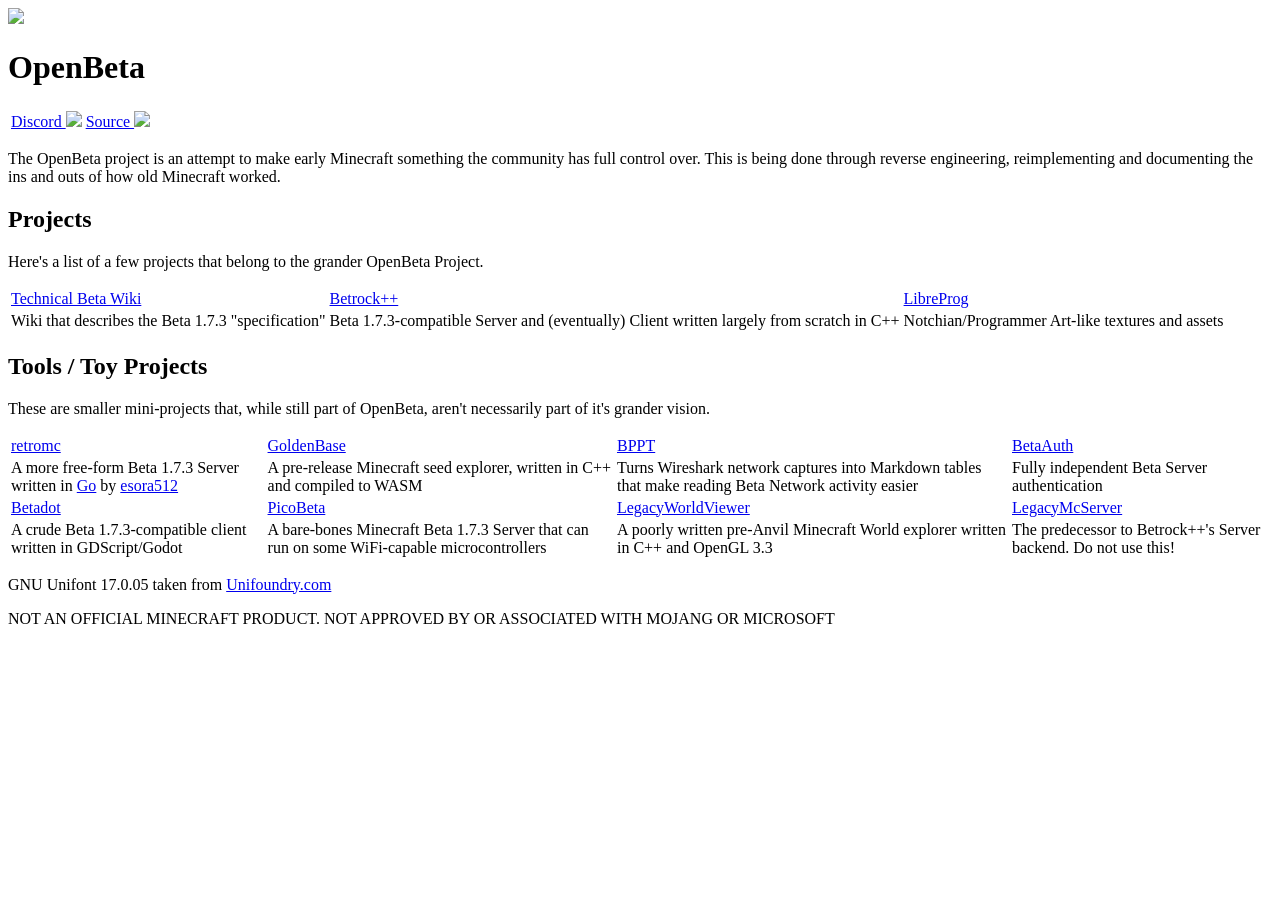
==== index.html @ 2d56eeeb "Updated links" ====
<!DOCTYPE html>
<html>
    <head>
        <meta charset="UTF-8">
        <meta name="viewport" content="width=device-width, initial-scale=1.0">
        <title>OpenBeta</title>
        <link rel="icon" type="image/x-icon" href="./favicon.ico">
        <meta name="description" content="The OpenBeta project is an attempt to make early Minecraft
                something the community has full control over. This is being done
                through reverse engineering, reimplementing and documenting the ins
                and outs of how old Minecraft worked.">

        <!-- Open Graph -->
        <meta property="og:type" content="website">
        <meta property="og:title" content="OpenBeta">
        <meta property="og:description" content="The OpenBeta project is an attempt to make early Minecraft
                something the community has full control over. This is being done
                through reverse engineering, reimplementing and documenting the ins
                and outs of how old Minecraft worked.">
        <meta property="og:url" content="https://openbetagroup.github.io/OpenBeta/">
        <!--<meta property="og:image" content="https://openbetagroup.github.io/OpenBeta/img/embed.png">-->
        <!--<meta property="og:image:alt" content="OpenBeta">-->

        <!-- Twitter / X -->
        <meta name="twitter:card" content="summary_large_image">
        <meta name="twitter:title" content="OpenBeta">
        <meta name="twitter:description" content="The OpenBeta project is an attempt to make early Minecraft
                something the community has full control over. This is being done
                through reverse engineering, reimplementing and documenting the ins
                and outs of how old Minecraft worked.">
        <!--<meta name="twitter:image" content="https://openbetagroup.github.io/OpenBeta/img/embed.png">-->
        <!--<meta name="twitter:image:alt" content="OpenBeta">-->
        <link rel="stylesheet" href="style.css">
    </head>
    <body>
        <div class="header">
            <div class="constrain">
            <div>
                <img style="height: 32px; image-rendering: auto;" src="img/logo.png">
                <h1>OpenBeta</h1>
            </div>
                </a>
            <table>
                <tr>       
                    <td>
                        <a href="https://discord.gg/JHTz2HSKrf">Discord <img src="./img/discord.png"></a>
                    </td>
                    <td>
                        <a href="https://github.com/OpenBetaGroup/OpenBeta">Source <img src="./img/github.png"></a>
                    </td>
                </tr>
            </table>
            </div>
        </div>
        <div class="page_body constrain">
        <p>
            The OpenBeta project is an attempt to make early Minecraft
            something the community has full control over. This is being done
            through reverse engineering, reimplementing and documenting the ins
            and outs of how old Minecraft worked.
        </p>
        <h2>Projects</h2>
        <p>
            Here's a list of a few projects that belong to the grander OpenBeta Project.
        </p>
        <table>
            <tr>
                <td>
                    <a href="https://openbetagroup.github.io/beta-wiki/">Technical Beta Wiki</a>
                </td>
                <td>
                    <a href="https://github.com/OpenBetaGroup/BetrockPlusPlus">Betrock++</a>
                </td>
                <td>
                    <a href="https://github.com/OpenBetaGroup/LibreProg">LibreProg</a>
                </td>
            </tr>
            <tr>
                <td>
                    Wiki that describes the Beta 1.7.3 "specification"
                </td>
                <td>
                    Beta 1.7.3-compatible Server and (eventually) Client written largely from scratch in C++
                </td>
                <td>
                    Notchian/Programmer Art-like textures and assets
                </td>
            </tr>
        </table>
        <h2>Tools / Toy Projects</h2>
        <p>
            These are smaller mini-projects that, while still part of OpenBeta,
            aren't necessarily part of it's grander vision.
        </p>
        <table>
            <tr>
                <td>
                    <a href="https://github.com/esora512/retromc">	retromc</a>
                </td>
                <td>
                    <a href="https://pixelbrush.dev/GoldenBase/">GoldenBase</a>
                </td>
                <td>
                    <a href="https://github.com/OfficialPixelBrush/BetaPacketPlainTextifier">BPPT</a>
                </td>
                <td>
                    <a href="https://github.com/OfficialPixelBrush/BetaAuth">BetaAuth</a>
                </td>
            </tr>
            <tr>
                <td>
                    A more free-form Beta 1.7.3 Server written in
                    <a href="https://go.dev/">Go</a> by
                    <a href="https://github.com/esora512">esora512</a>
                </td>
                <td>
                    A pre-release Minecraft seed explorer, written in C++ and compiled to WASM
                </td>
                <td>
                    Turns Wireshark network captures into Markdown tables that make
                    reading Beta Network activity easier
                </td>
                <td>
                    Fully independent Beta Server authentication
                </td>
            </tr>
            <tr>
                <td>
                    <a href="https://github.com/OfficialPixelBrush/Betadot">Betadot</a>
                </td>
                <td>
                    <a href="https://github.com/OfficialPixelBrush/PicoBeta">PicoBeta</a>
                </td>
                <td>
                    <a href="https://github.com/OfficialPixelBrush/LegacyWorldViewer">LegacyWorldViewer</a>
                </td>
                <td>
                    <a href="https://github.com/OfficialPixelBrush/LegacyMcServer">LegacyMcServer</a>
                </td>
            </tr>
            <tr>
                <td>
                    A crude Beta 1.7.3-compatible client written in GDScript/Godot
                </td>
                <td>
                    A bare-bones Minecraft Beta 1.7.3 Server that can run on some WiFi-capable microcontrollers
                </td>
                <td>
                    A poorly written pre-Anvil Minecraft World explorer written in C++ and OpenGL 3.3
                </td>
                <td>
                    The predecessor to Betrock++'s Server backend. Do not use this!
                </td>
            </tr>
        </table>
        </div>
        <div class="footer">
            <div class="constrain">
            <p>
                GNU Unifont 17.0.05 taken from <a href="https://www.unifoundry.com/unifont/index.html">Unifoundry.com</a>
            </p>
            <p>
                NOT AN OFFICIAL MINECRAFT PRODUCT. NOT APPROVED BY OR ASSOCIATED WITH MOJANG OR MICROSOFT
            </p>
            </div>
        </div>
    </body>
</html>
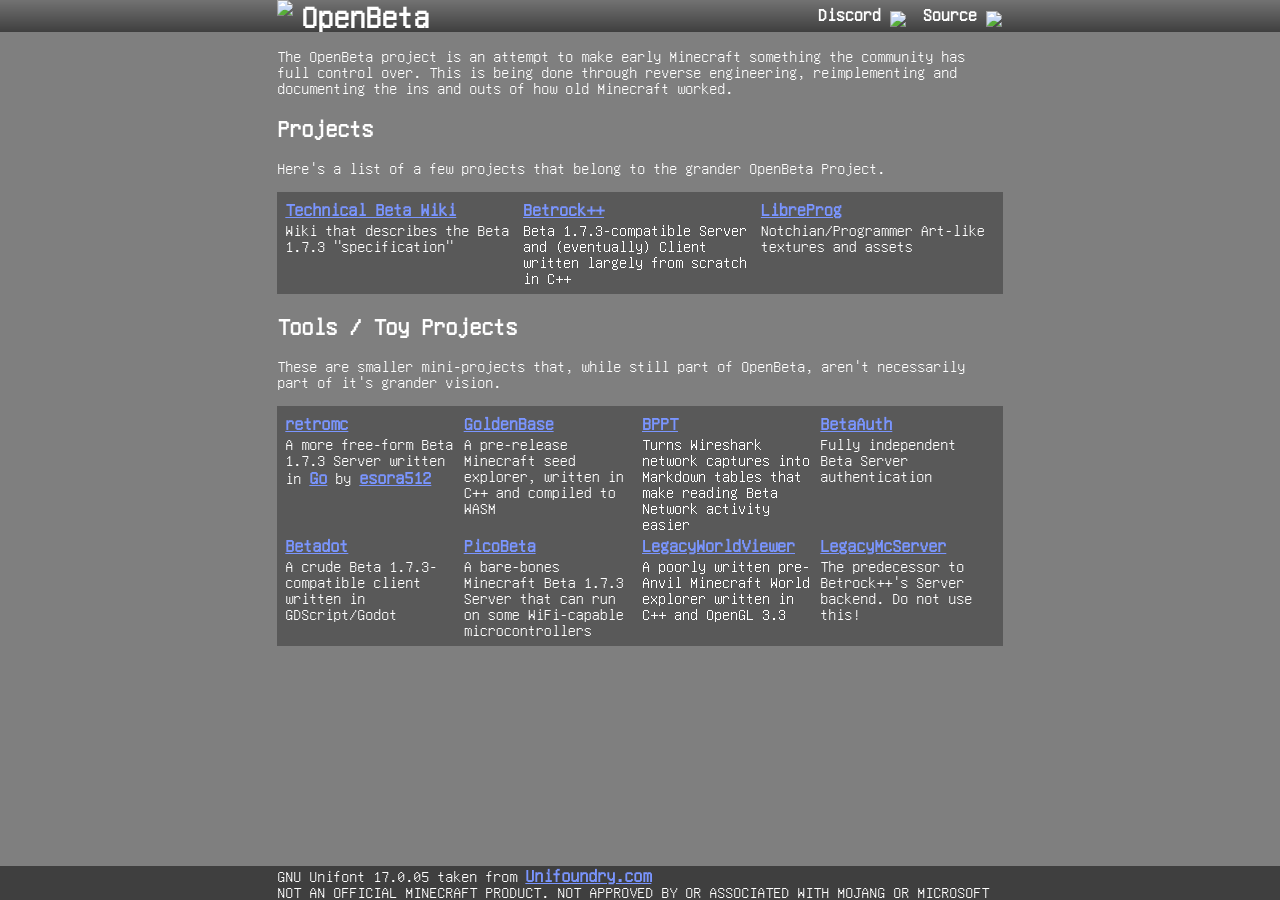
==== commit 1a233d02: "Added a new page" ====
--- a/index.html
+++ b/index.html
@@ -40,13 +40,13 @@
                 <h1>OpenBeta</h1>
             </div>
                 </a>
-            <table>
+            <table class="no_highlight_link">
                 <tr>       
                     <td>
                         <a href="https://discord.gg/JHTz2HSKrf">Discord <img src="./img/discord.png"></a>
                     </td>
                     <td>
-                        <a href="https://github.com/OpenBetaGroup/OpenBeta">Source <img src="./img/github.png"></a>
+                        <a href="https://github.com/OpenBetaGroup/openbetagroup.github.io">Source <img src="./img/github.png"></a>
                     </td>
                 </tr>
             </table>
@@ -69,7 +69,7 @@
                     <a href="https://openbetagroup.github.io/beta-wiki/">Technical Beta Wiki</a>
                 </td>
                 <td>
-                    <a href="https://github.com/OpenBetaGroup/BetrockPlusPlus">Betrock++</a>
+                    <a href="/betrockplusplus">Betrock++</a>
                 </td>
                 <td>
                     <a href="https://github.com/OpenBetaGroup/LibreProg">LibreProg</a>
--- a/style.css
+++ b/style.css
@@ -0,0 +1,174 @@
+@font-face {
+    font-family: "Unifont";
+    src: url("./fnt/unifont.woff2") format("woff2");
+    font-weight: normal;
+    font-style: normal;
+    unicode-range: U+0020-007E, U+00A0-00FF;
+}
+
+html, body {
+    min-height: 100%;
+}
+
+body {
+    min-height: 100vh;
+    margin: 0;
+
+    display: flex;
+    flex-direction: column;
+
+    background-image:
+        linear-gradient(rgba(0, 0, 0, 0.5), rgba(0, 0, 0, 0.5)),
+        url("./img/stone.png");
+    background-size: 32px auto;
+    image-rendering: crisp-edges;
+
+    color: white;
+    font-family: "Unifont", sans-serif;
+}
+
+.constrain {
+    max-width: 640pt;
+    width: 100%;
+    margin-left: auto;
+    margin-right: auto;
+    box-sizing: border-box;
+    padding-left: 64px;
+    padding-right: 64px;
+}
+
+.header {
+    background-image:
+        linear-gradient(rgba(0, 0, 0, 0.1), rgba(0, 0, 0, 0.5)),
+        url("./img/dirt.png");
+    background-size: 32px auto;
+    image-rendering: crisp-edges;
+
+    margin: 0;
+    color: white;
+    .constrain {
+        display: flex;
+        align-items: center;
+        justify-content: space-between;
+    }
+    h1 {
+        margin: 0;
+    }
+    table {
+        border-spacing: 0;
+        td:not(:last-child) {
+            padding-right: 16px;
+        }
+    }
+    .constrain > div{
+        display: flex;
+        align-items: center;
+        gap: 8px;
+    }
+
+    .header h1 {
+        margin: 0;
+        line-height: 32px;
+    }
+}
+
+.no_highlight_link {
+    color: white;
+    a:link {
+        color:white;
+        text-decoration:none;
+    }
+    a:visited {
+        color:white;
+    }
+}
+
+.page_body {
+    flex: 1;
+    table {
+        background-color: rgba(0, 0, 0, 0.3);
+        padding: 5px;
+        table-layout: fixed;
+        width: 100%;
+        td {
+            vertical-align: top;
+        }
+    }
+}
+
+.footer {
+    background-image:
+        linear-gradient(rgba(0, 0, 0, 0.5), rgba(0, 0, 0, 0.5)),
+        url("./img/bedrock.png");
+    background-size: 32px auto;
+    image-rendering: crisp-edges;
+
+    margin: 0;
+    color: white;
+    p, table, tr, td {
+        margin: 0;
+    }
+}
+
+a {
+    font-weight: 1000;
+    font-size: large;
+    &:link {
+        color: #7a95ff;
+    }
+    &:visited {
+        color: #b58cff;
+    };
+    &:hover, &:active {
+        color: white;
+    }
+    img {
+        height: 24px;
+        width: auto;
+        vertical-align: -0.3em;
+    }
+};
+
+
+.server-list {
+    background-color: rgba(0, 0, 0, 0.3);
+    padding: 5px;
+}
+
+.server {
+    display: flex;
+    align-items: center;
+    gap: 12px;
+    padding: 10px;
+    background-color: rgba(0, 0, 0, 0.25);
+    border-bottom: 1px solid rgba(255, 255, 255, 0.2);
+    box-sizing: border-box;
+}
+
+.server-logo {
+    display: block;
+    width: 64px;
+    height: 64px;
+    object-fit: contain;
+    image-rendering: pixelated;
+    flex-shrink: 0;
+}
+
+.server-info {
+    display: flex;
+    flex-direction: column;
+    gap: 6px;
+    min-width: 0;
+}
+
+.server-info .server-title {
+    font-size: 16px;
+    font-weight: bold;
+    line-height: 1.3;
+}
+
+.server-ip {
+    font-size: 14px;
+    color: #bbb;
+    overflow-wrap: anywhere;
+}
